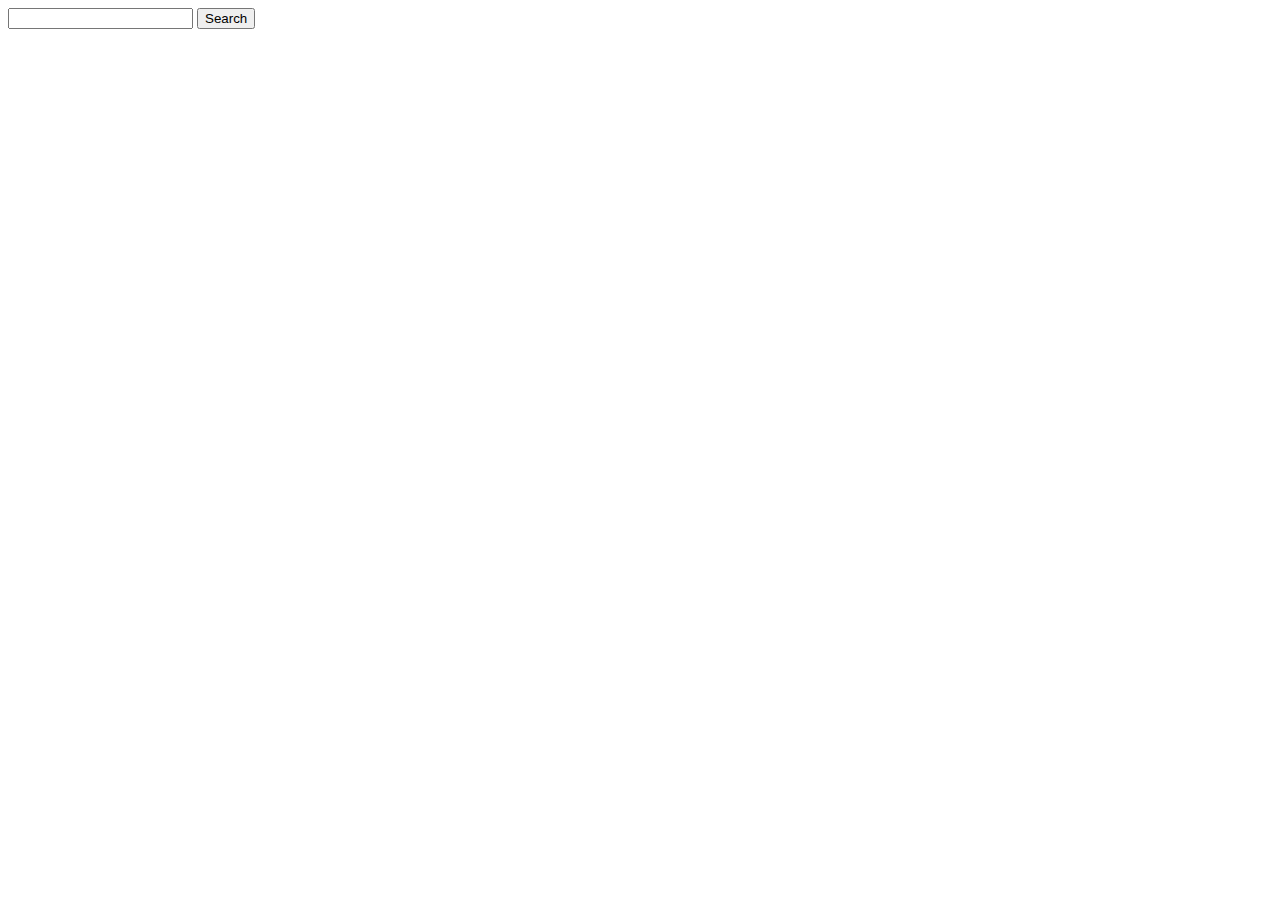
==== index.html @ 51c1a028 "reorganized sloppy files" ====
<!DOCTYPE html>
<html lang="en" dir="ltr">
  <head>
    <meta charset="utf-8">
    <title>Project 4</title>
    <script src="index.js" charset="utf-8"></script>
  </head>
  <body>
    <input type="text" id='searchinput'>
    <button type="button" id="searchbutton">Search</button>
  </body>
</html>
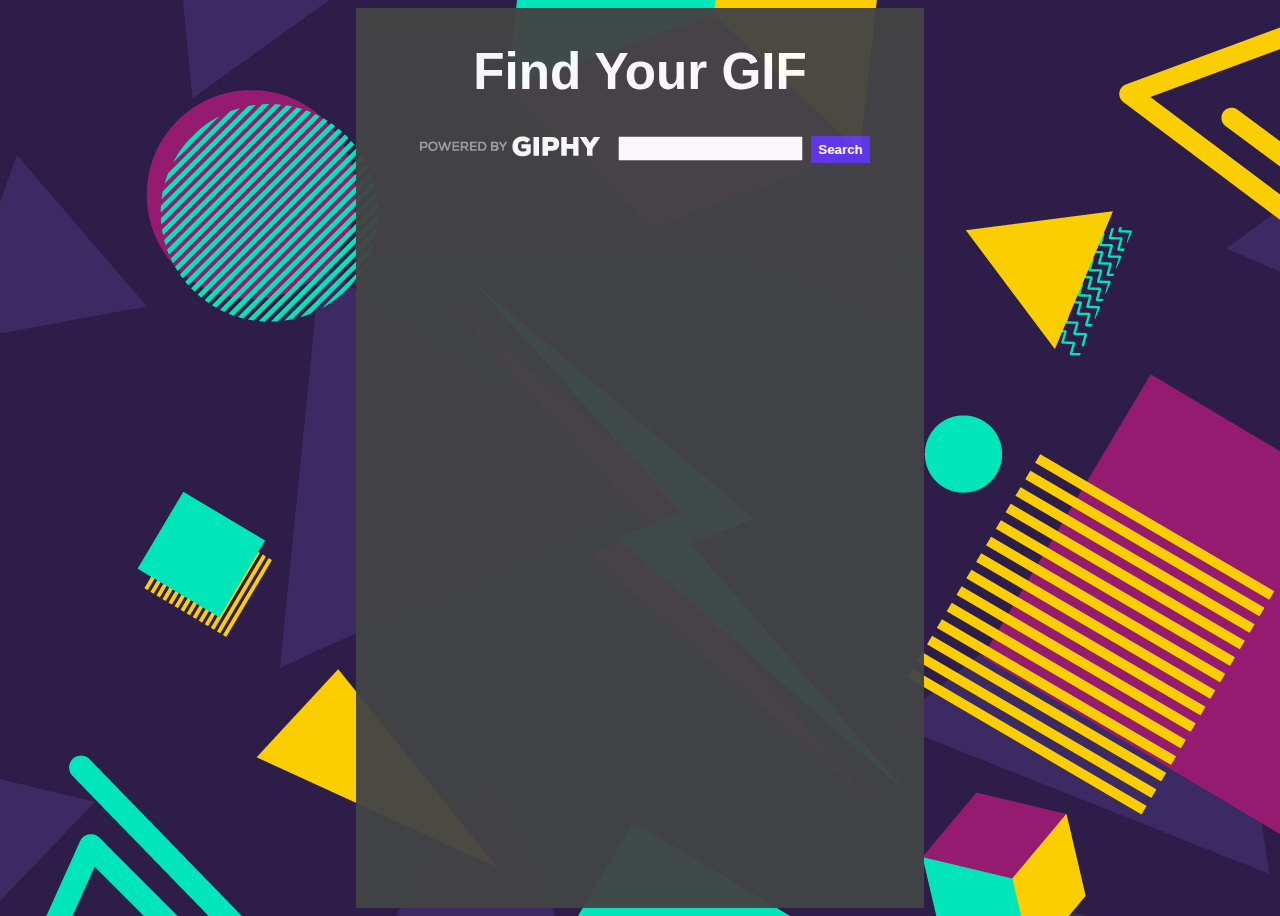
==== commit 33db0e8c: "styled document. added images. cleaned up JS" ====
--- a/index.html
+++ b/index.html
@@ -3,10 +3,34 @@
   <head>
     <meta charset="utf-8">
     <title>Project 4</title>
-    <script src="index.js" charset="utf-8"></script>
+    <link rel="stylesheet" href="style.css">
+    <script src="p4.js" charset="utf-8"></script>
   </head>
   <body>
+    <wrapper>
+    <h1>Find Your GIF</h1>
+    <div class="nav">
+    <div class="documentation"><img src="images/giphy.png"></div>
     <input type="text" id='searchinput'>
     <button type="button" id="searchbutton">Search</button>
+    </div>
+    <div id="giphy"></div>
+    </wrapper>
+    <!--<a href="https://www.freepik.com/free-photos-vectors/background">Background vector created by freepik - www.freepik.com</a>-->
   </body>
 </html>
+
+<!--
+  1. .map for images, no for loop
+
+  2. Clear results and search bar
+  after initial search
+  (call function again?)
+
+  3. Either fix border underline or 
+  move on
+
+  4. Clean code
+
+  5. Responsive
+-->
--- a/style.css
+++ b/style.css
@@ -0,0 +1,62 @@
+body {
+    background-image: url("images/background.jpg");
+    /*rgb(158, 160, 163);*/
+    height: 100vh;
+    display: flex;
+    justify-content: center;
+    box-sizing: border-box;
+    font-family: Arial, Helvetica, sans-serif;
+}
+
+wrapper {
+    height: auto;
+    background-color: rgb(67, 68, 69);
+    width: 45%;
+    display: flex;
+    flex-direction: column;
+    align-items: center;
+    opacity: .96;
+    overflow: auto;
+}
+
+::-webkit-scrollbar {
+    width: 0px; 
+    background: transparent;
+}
+
+.nav {
+    display:flex;
+    justify-content: center;
+    height: 20vh;
+}
+
+h1 {
+    font-size: 3.2rem;
+    color: white;
+}
+
+.documentation {
+height: 1.2rem;
+margin-right: .5rem;
+}
+
+input {
+    height: 1.2rem;
+}
+
+button {
+    height: 1.7rem;
+    margin-left: .5rem ;
+    background-color: rgb(95, 56, 235);
+    color: white;
+    display: inline-block;
+    border: 1px solid rgb(95, 56, 235);
+    font-weight: 600;
+}
+
+#giphy {
+    display: flex;
+    flex-direction: column;
+    height: auto;
+    margin: 2rem 0;
+}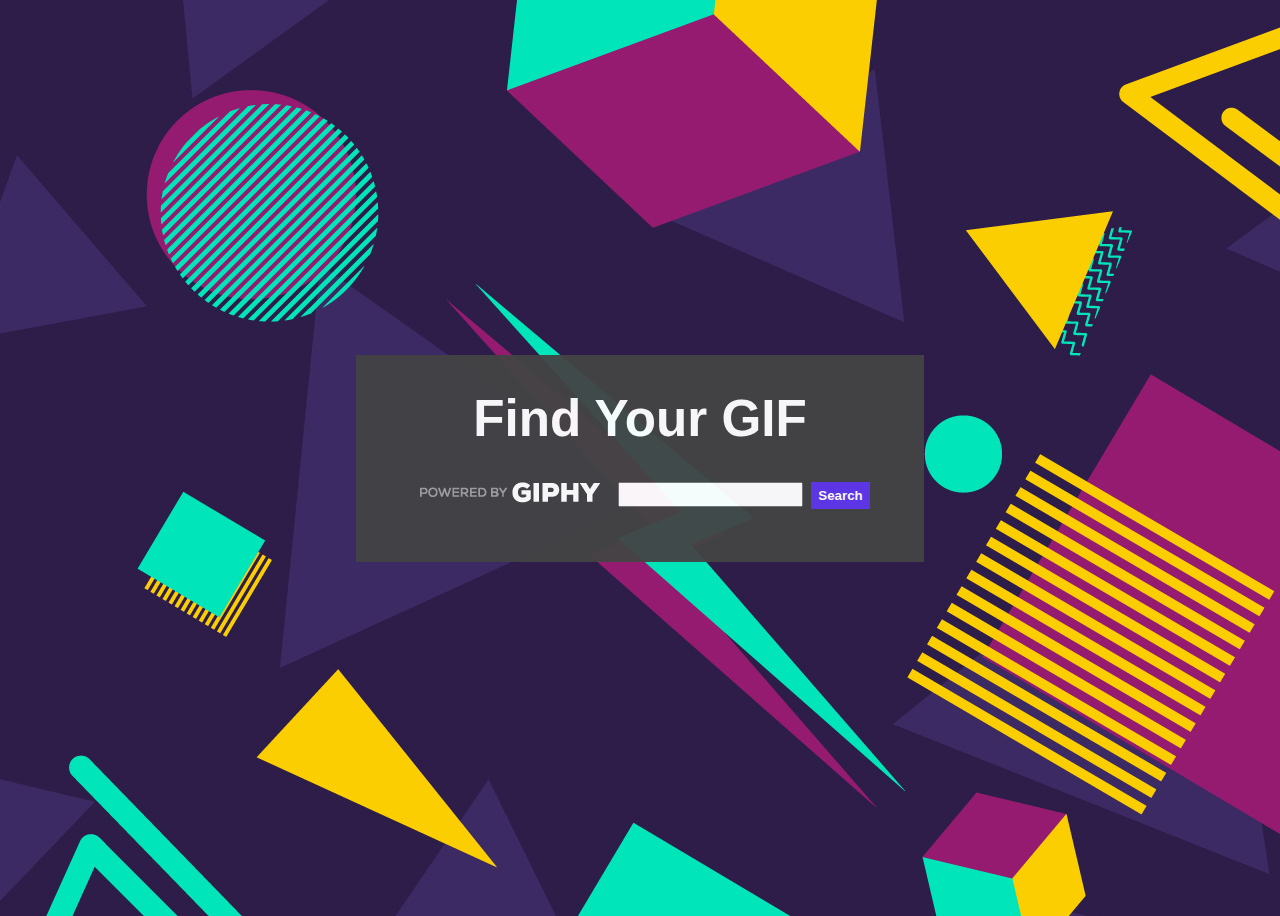
==== commit 74e33928: "fixed collapsable wrapper, improved page layout" ====
--- a/index.html
+++ b/index.html
@@ -21,14 +21,9 @@
 </html>
 
 <!--
-  1. .map for images, no for loop
+  
 
-  2. Clear results and search bar
-  after initial search
-  (call function again?)
-
-  3. Either fix border underline or 
-  move on
+  3.comment code
 
   4. Clean code
 
--- a/style.css
+++ b/style.css
@@ -4,12 +4,13 @@
     height: 100vh;
     display: flex;
     justify-content: center;
+    align-items: center;
     box-sizing: border-box;
     font-family: Arial, Helvetica, sans-serif;
 }
 
 wrapper {
-    height: auto;
+    height: 23vh;
     background-color: rgb(67, 68, 69);
     width: 45%;
     display: flex;
@@ -59,4 +60,22 @@
     flex-direction: column;
     height: auto;
     margin: 2rem 0;
-}+}
+
+/*@media only screen and (max-width : 1050px) {
+    wrapper {
+        width: 65%;
+    }
+    }*/
+
+    @media only screen and (max-width : 480px) {
+     wrapper{
+        width: 100%;
+        }
+    }
+
+    @media only screen and (min-width: 481px) and (max-width: 1024px) {
+        wrapper {
+            width: 65%;
+        }
+    }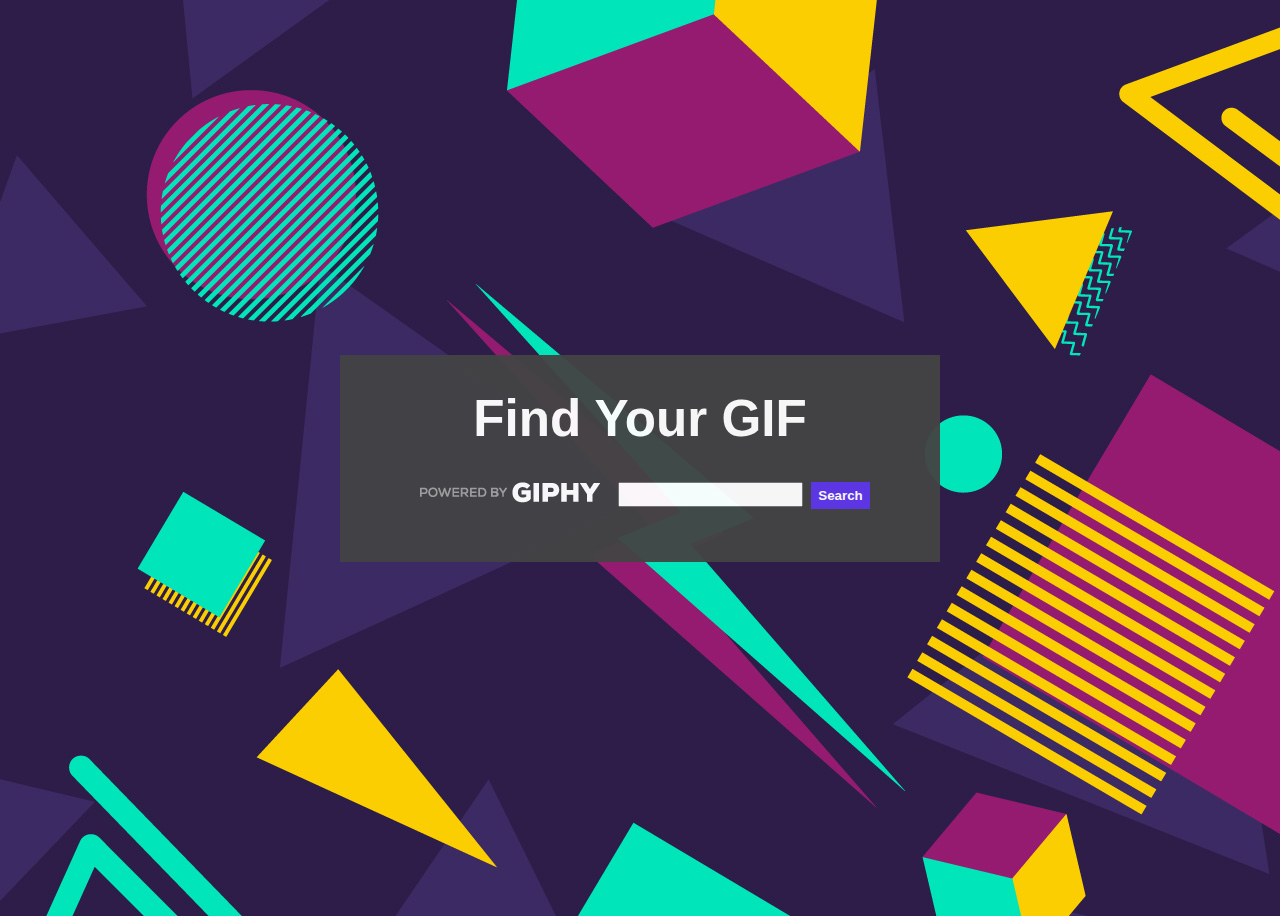
==== commit b21cb592: "added media queries" ====
--- a/index.html
+++ b/index.html
@@ -4,6 +4,7 @@
     <meta charset="utf-8">
     <title>Project 4</title>
     <link rel="stylesheet" href="style.css">
+    <meta name="viewport" content="width=device-width, initial-scale=1">
     <script src="p4.js" charset="utf-8"></script>
   </head>
   <body>
@@ -21,11 +22,6 @@
 </html>
 
 <!--
-  
-
-  3.comment code
-
-  4. Clean code
 
   5. Responsive
 -->
--- a/style.css
+++ b/style.css
@@ -12,12 +12,50 @@
 wrapper {
     height: 23vh;
     background-color: rgb(67, 68, 69);
-    width: 45%;
+ /*   width: 45%;*/
+    max-width: 600px;
     display: flex;
     flex-direction: column;
     align-items: center;
     opacity: .96;
-    overflow: auto;
+    /*overflow: auto;*/
+}
+
+@media (min-width:0px) and (max-width: 480px) {
+    wrapper {
+      width: 100%;
+      height: 100vh;
+      display: flex;
+      align-items: center;
+      justify-content: center;
+      flex-direction: column;
+    }
+    .nav{
+        display: flex;
+        flex-direction: column;
+        margin: 2rem 0;
+    }
+    input {
+        margin: 1rem 0;
+    }
+  }
+
+  @media (max-width: 250px){
+      h1,
+      .documentation,
+      input,
+      button {
+          width: 95%;
+      }
+      wrapper {
+          width: 100%;
+      }
+  }
+
+  @media only screen and (min-width: 481px) and (max-width: 2500px) {
+    wrapper {
+        width: 65%;
+    }
 }
 
 ::-webkit-scrollbar {
@@ -68,14 +106,10 @@
     }
     }*/
 
-    @media only screen and (max-width : 480px) {
-     wrapper{
-        width: 100%;
+
+
+   /* @media only screen and (min-width: 0px) and (max-width: 480px) {
+        wrapper {
+            width: 95%;
         }
-    }
-
-    @media only screen and (min-width: 481px) and (max-width: 1024px) {
-        wrapper {
-            width: 65%;
-        }
-    }+    }*/
